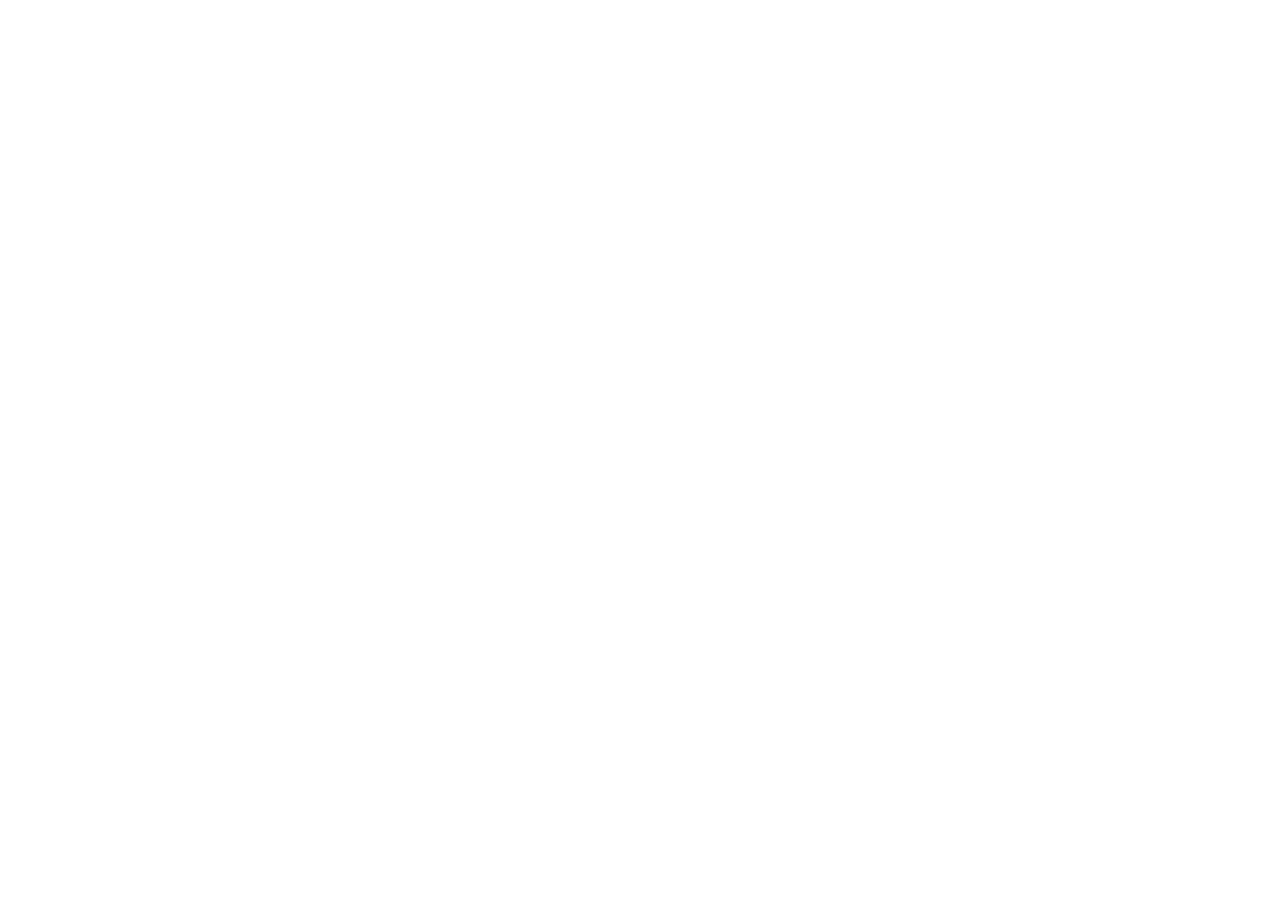
==== calculator/index.html @ fa201610 "Added Boilerplate HTML And Linked External JS, CSS" ====
<!DOCTYPE html>
<html lang="en">
    <head>
        <meta charset="UTF-8">
        <title>Document</title>
        <link rel="stylesheet" href="./styles/index.css">
    </head>
    <body>


    </body>
    <script src="./js/main.js"></script>
</html>
---- calculator/styles/index.css ----
* {
    margin: 0;
    box-sizing: border-box;
    font-family: 'Courier New', Courier, monospace;
}
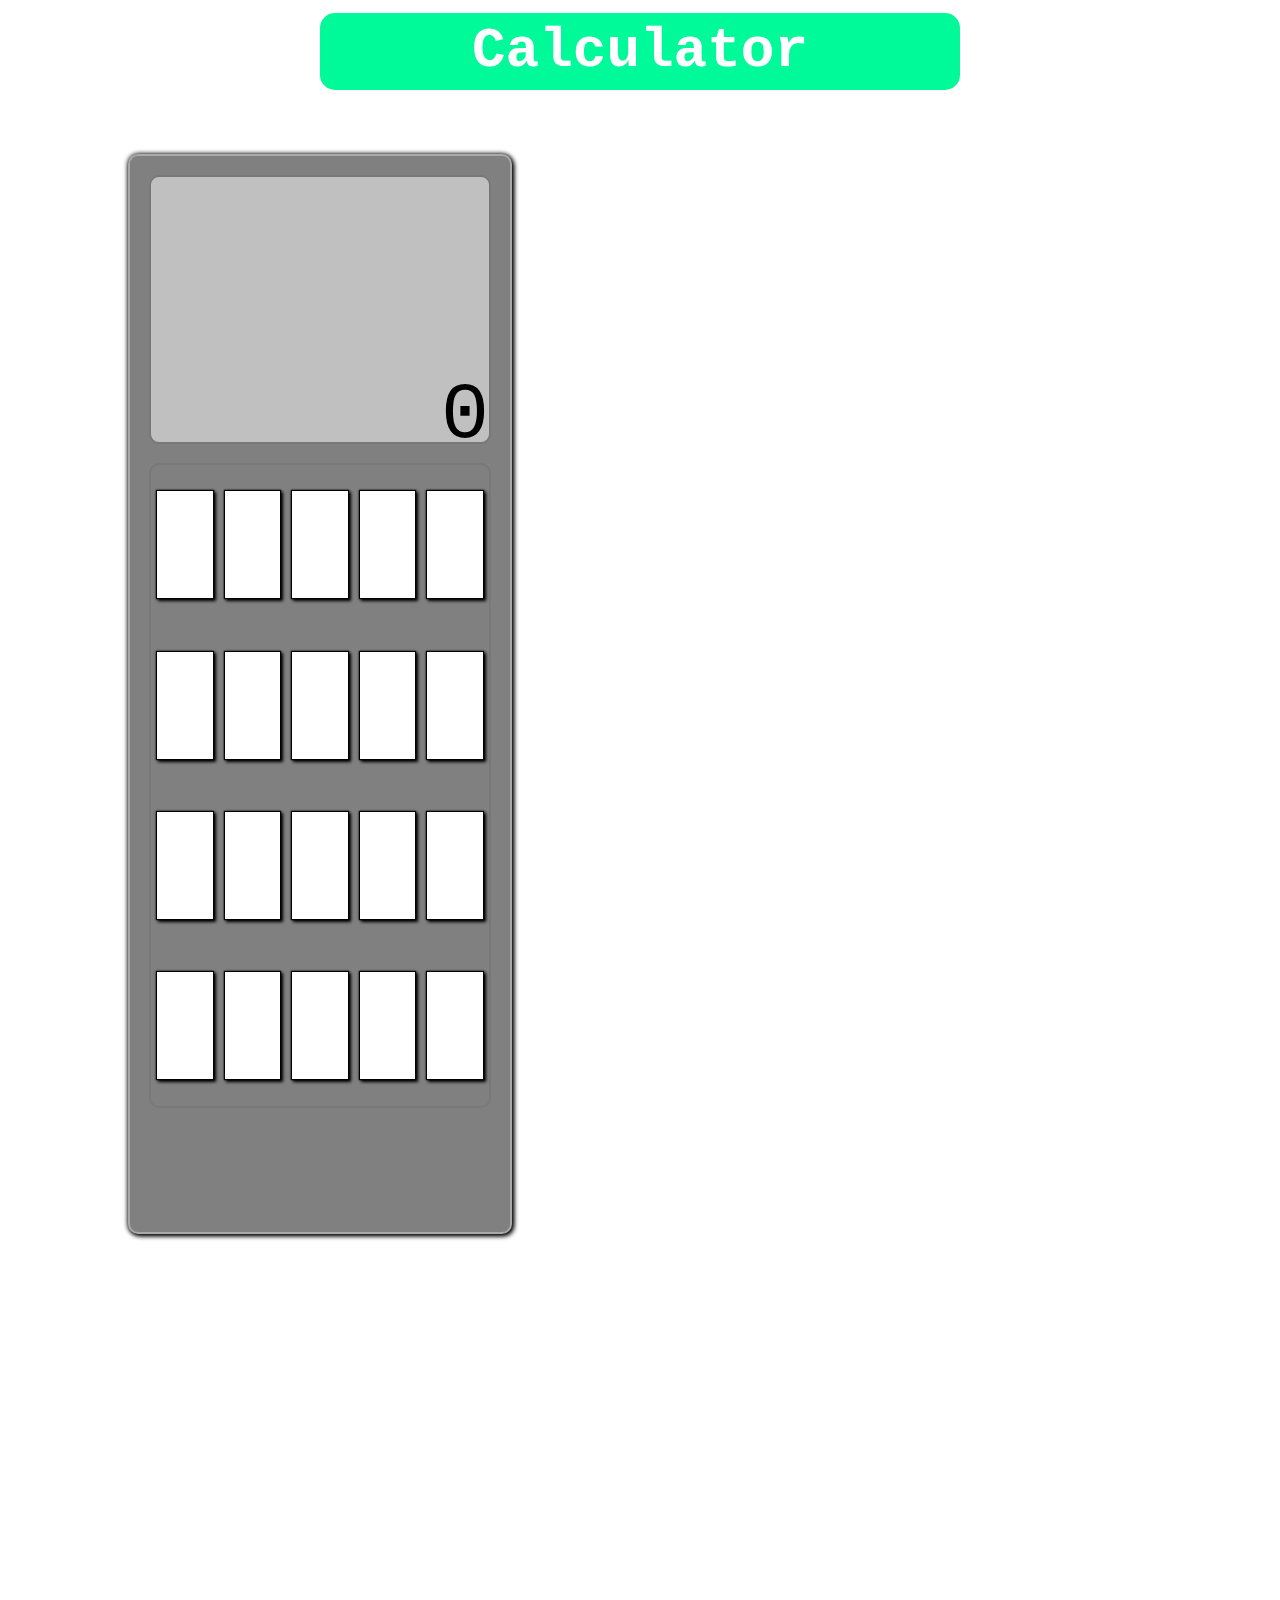
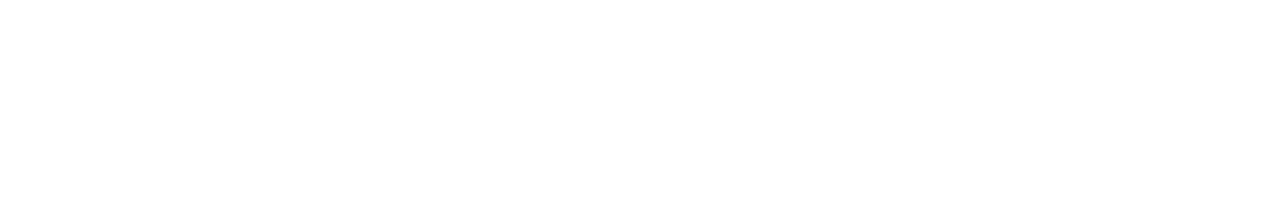
==== commit b729a3ca: "Create Divisions And Style For Calculator Body" ====
--- a/calculator/index.html
+++ b/calculator/index.html
@@ -2,12 +2,41 @@
 <html lang="en">
     <head>
         <meta charset="UTF-8">
-        <title>Document</title>
+        <title>Calculator</title>
         <link rel="stylesheet" href="./styles/index.css">
     </head>
     <body>
 
-
+        <div class="topbar">
+            <h1>Calculator</h1>
+        </div>
+        <div class="calculator">
+            <div class="display">
+                <p>0</p>
+            </div>
+            <div class="buttons">
+                <div class="button"></div>
+                <div class="button"></div>
+                <div class="button"></div>
+                <div class="button"></div>
+                <div class="button"></div>
+                <div class="button"></div>
+                <div class="button"></div>
+                <div class="button"></div>
+                <div class="button"></div>
+                <div class="button"></div>
+                <div class="button"></div>
+                <div class="button"></div>
+                <div class="button"></div>
+                <div class="button"></div>
+                <div class="button"></div>
+                <div class="button"></div>
+                <div class="button"></div>
+                <div class="button"></div>
+                <div class="button"></div>
+                <div class="button"></div>
+            </div>
+        </div>
     </body>
     <script src="./js/main.js"></script>
 </html>
--- a/calculator/styles/index.css
+++ b/calculator/styles/index.css
@@ -2,4 +2,92 @@
     margin: 0;
     box-sizing: border-box;
     font-family: 'Courier New', Courier, monospace;
+}
+
+body {
+
+    height: 200vh;
+}
+
+.topbar {
+    font-size: 1.75rem;
+    text-align: center;
+    color: white;
+
+    margin-top: 1%;
+    margin-bottom: 5%;
+    margin-left: 25%;
+    cursor: default;
+    width: 50%;
+}
+
+.topbar h1 {
+    background-color: mediumspringgreen;
+    border-radius: 15px;
+    padding: 1% 0;
+}
+
+.calculator {
+
+    width: 30%;
+    height: 60%;
+
+    margin-left: 10%;
+
+    background-color: gray;
+    border-radius: 10px;
+    border: 2px solid darkgray;
+    box-shadow: 0px 0px 5px black, 2px 2px 5px black;
+}
+
+.display {
+
+    width: 90%;
+    height: 25%;
+
+    margin-top: 5%;
+    margin-left: 5%;
+
+    background-color: silver;
+    border-radius: 10px;
+    border: 2px solid #787878;
+
+    display: flex;
+    align-items: flex-end;
+    justify-content: flex-end;
+    font-size: 5rem;
+    line-height: 65%;
+    vertical-align: 65%;
+}
+
+.buttons {
+
+    width: 90%;
+    height: 60%;
+
+    margin-top: 5%;
+    margin-left: 5%;
+
+    border: 2px solid #787878;
+    border-radius: 10px;
+
+    display: flex;
+    flex-wrap: wrap;
+    justify-content: space-around;
+    align-content: space-around;
+}
+
+.button {
+
+    width: 17%;
+    height: 17%;
+    background-color: white;
+    border: 1px solid black;
+
+    box-shadow: 0px 0px 2px black, 2px 2px 3px black;
+}
+
+.button:hover {
+
+    box-shadow: 0px 0px 2px black;
 }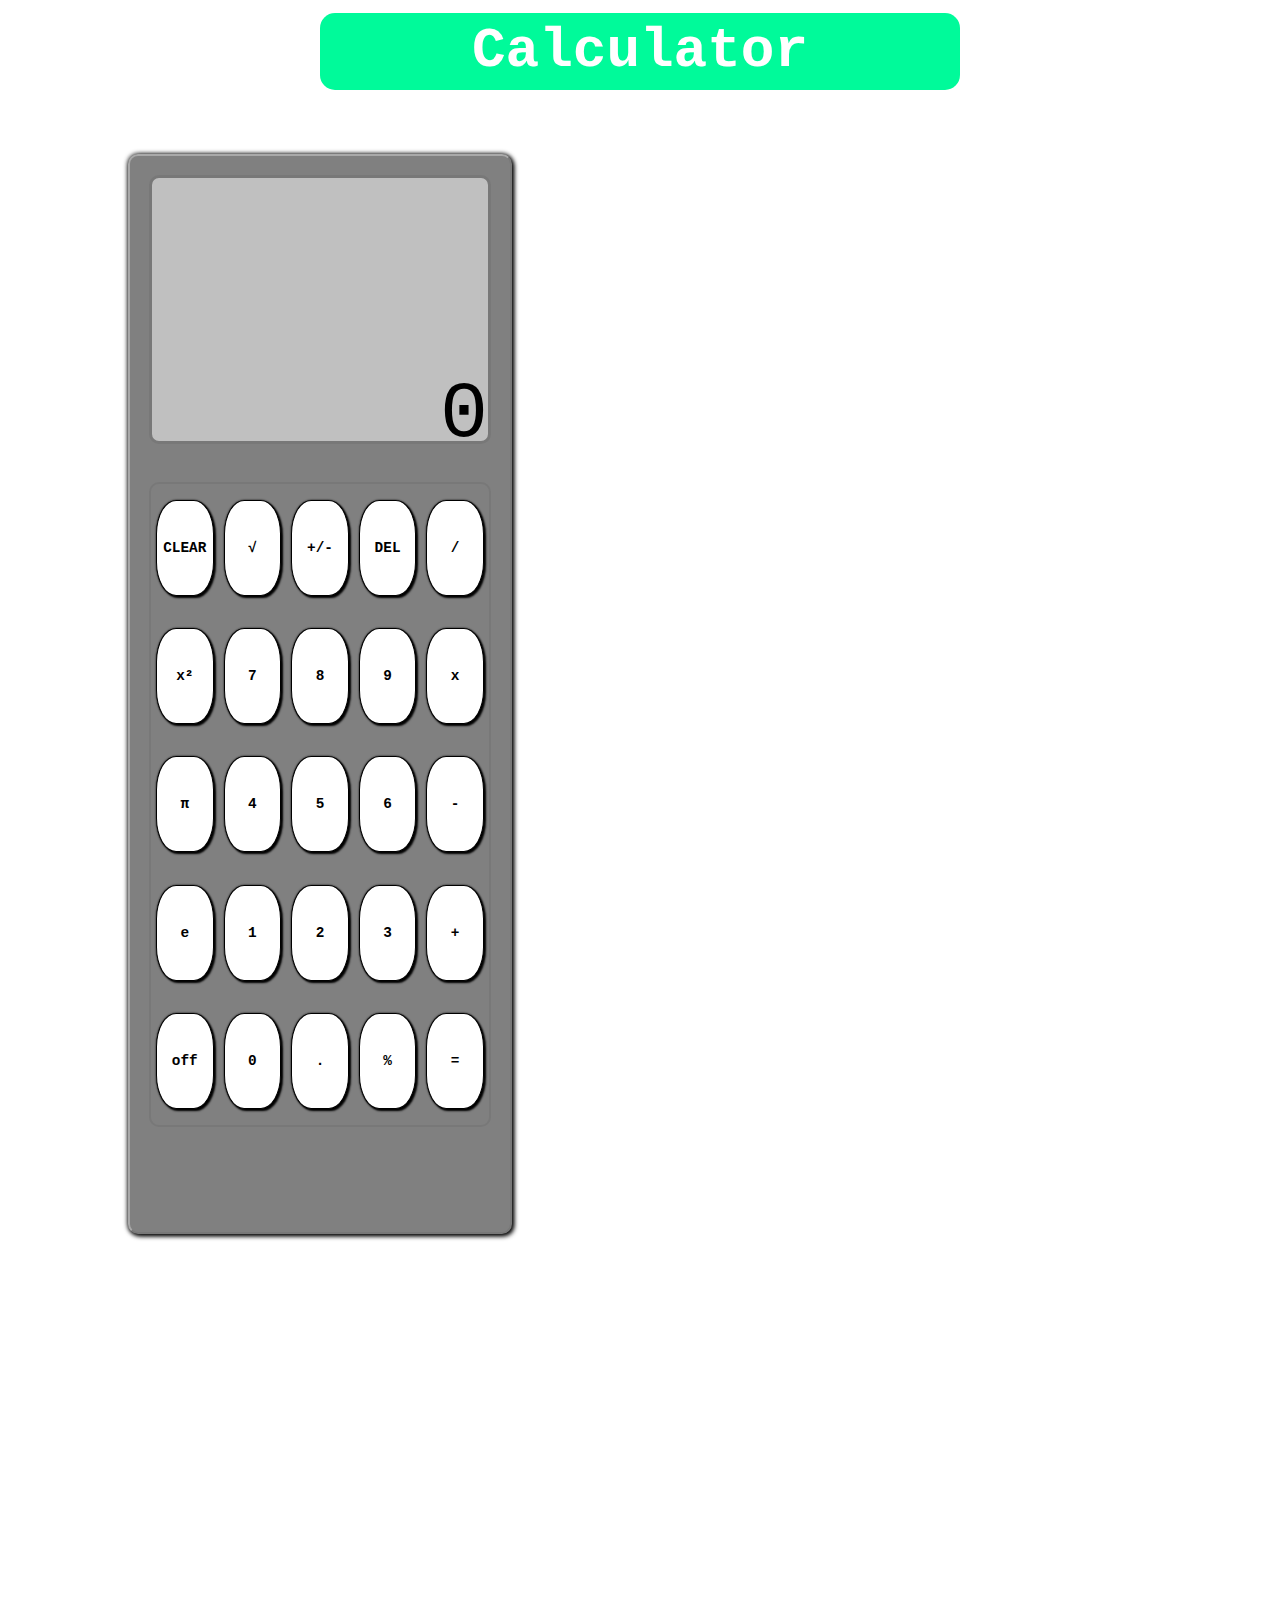
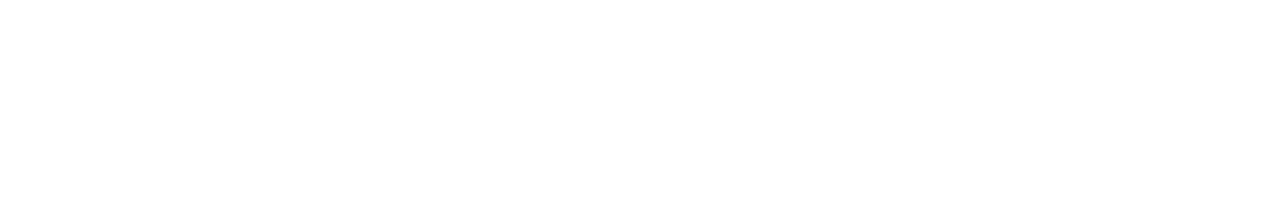
==== commit 04f70a51: "Layout and ID'd Calculator Buttons" ====
--- a/calculator/index.html
+++ b/calculator/index.html
@@ -15,26 +15,31 @@
                 <p>0</p>
             </div>
             <div class="buttons">
-                <div class="button"></div>
-                <div class="button"></div>
-                <div class="button"></div>
-                <div class="button"></div>
-                <div class="button"></div>
-                <div class="button"></div>
-                <div class="button"></div>
-                <div class="button"></div>
-                <div class="button"></div>
-                <div class="button"></div>
-                <div class="button"></div>
-                <div class="button"></div>
-                <div class="button"></div>
-                <div class="button"></div>
-                <div class="button"></div>
-                <div class="button"></div>
-                <div class="button"></div>
-                <div class="button"></div>
-                <div class="button"></div>
-                <div class="button"></div>
+                <div class="button" id="clear">CLEAR</div>
+                <div class="button" id="sqrt">√</div>
+                <div class="button" id="negpos">+/-</div>
+                <div class="button" id="del">DEL</div>
+                <div class="button" id="divide">/</div>
+                <div class="button" id="square">x²</div>
+                <div class="button" id="seven">7</div>
+                <div class="button" id="eight">8</div>
+                <div class="button" id="nine">9</div>
+                <div class="button" id="multiply">x</div>
+                <div class="button" id="pi">π</div>
+                <div class="button" id="four">4</div>
+                <div class="button" id="five">5</div>
+                <div class="button" id="six">6</div>
+                <div class="button" id="minus">-</div>
+                <div class="button" id="e">e</div>
+                <div class="button" id="one">1</div>
+                <div class="button" id="two">2</div>
+                <div class="button" id="three">3</div>
+                <div class="button" id="plus">+</div>
+                <div class="button" id="off">off</div>
+                <div class="button" id="zero">0</div>
+                <div class="button" id="decimal">.</div>
+                <div class="button" id="percent">%</div>
+                <div class="button" id="equals">=</div>
             </div>
         </div>
     </body>
--- a/calculator/styles/index.css
+++ b/calculator/styles/index.css
@@ -35,9 +35,13 @@
     margin-left: 10%;
 
     background-color: gray;
+    box-shadow: 0px 0px 5px black, 2px 2px 5px black;
+
     border-radius: 10px;
-    border: 2px solid darkgray;
-    box-shadow: 0px 0px 5px black, 2px 2px 5px black;
+    border-top: 2px solid darkgray;
+    border-left: 2px solid darkgray;
+    border-bottom: 2px solid #787878;
+    border-right: 2px solid #787878;
 }
 
 .display {
@@ -50,7 +54,7 @@
 
     background-color: silver;
     border-radius: 10px;
-    border: 2px solid #787878;
+    border: 3px solid #787878;
 
     display: flex;
     align-items: flex-end;
@@ -65,7 +69,7 @@
     width: 90%;
     height: 60%;
 
-    margin-top: 5%;
+    margin-top: 10%;
     margin-left: 5%;
 
     border: 2px solid #787878;
@@ -80,11 +84,19 @@
 .button {
 
     width: 17%;
-    height: 17%;
+    height: 15%;
     background-color: white;
+
     border: 1px solid black;
+    border-radius: 35%;
 
-    box-shadow: 0px 0px 2px black, 2px 2px 3px black;
+    box-shadow: 0px 0px 2px black, 2px 2px 2px black;
+
+    display: flex;
+    justify-content: center;
+    align-items: center;
+    font-size: .9rem;
+    font-weight: 900;
 }
 
 .button:hover {
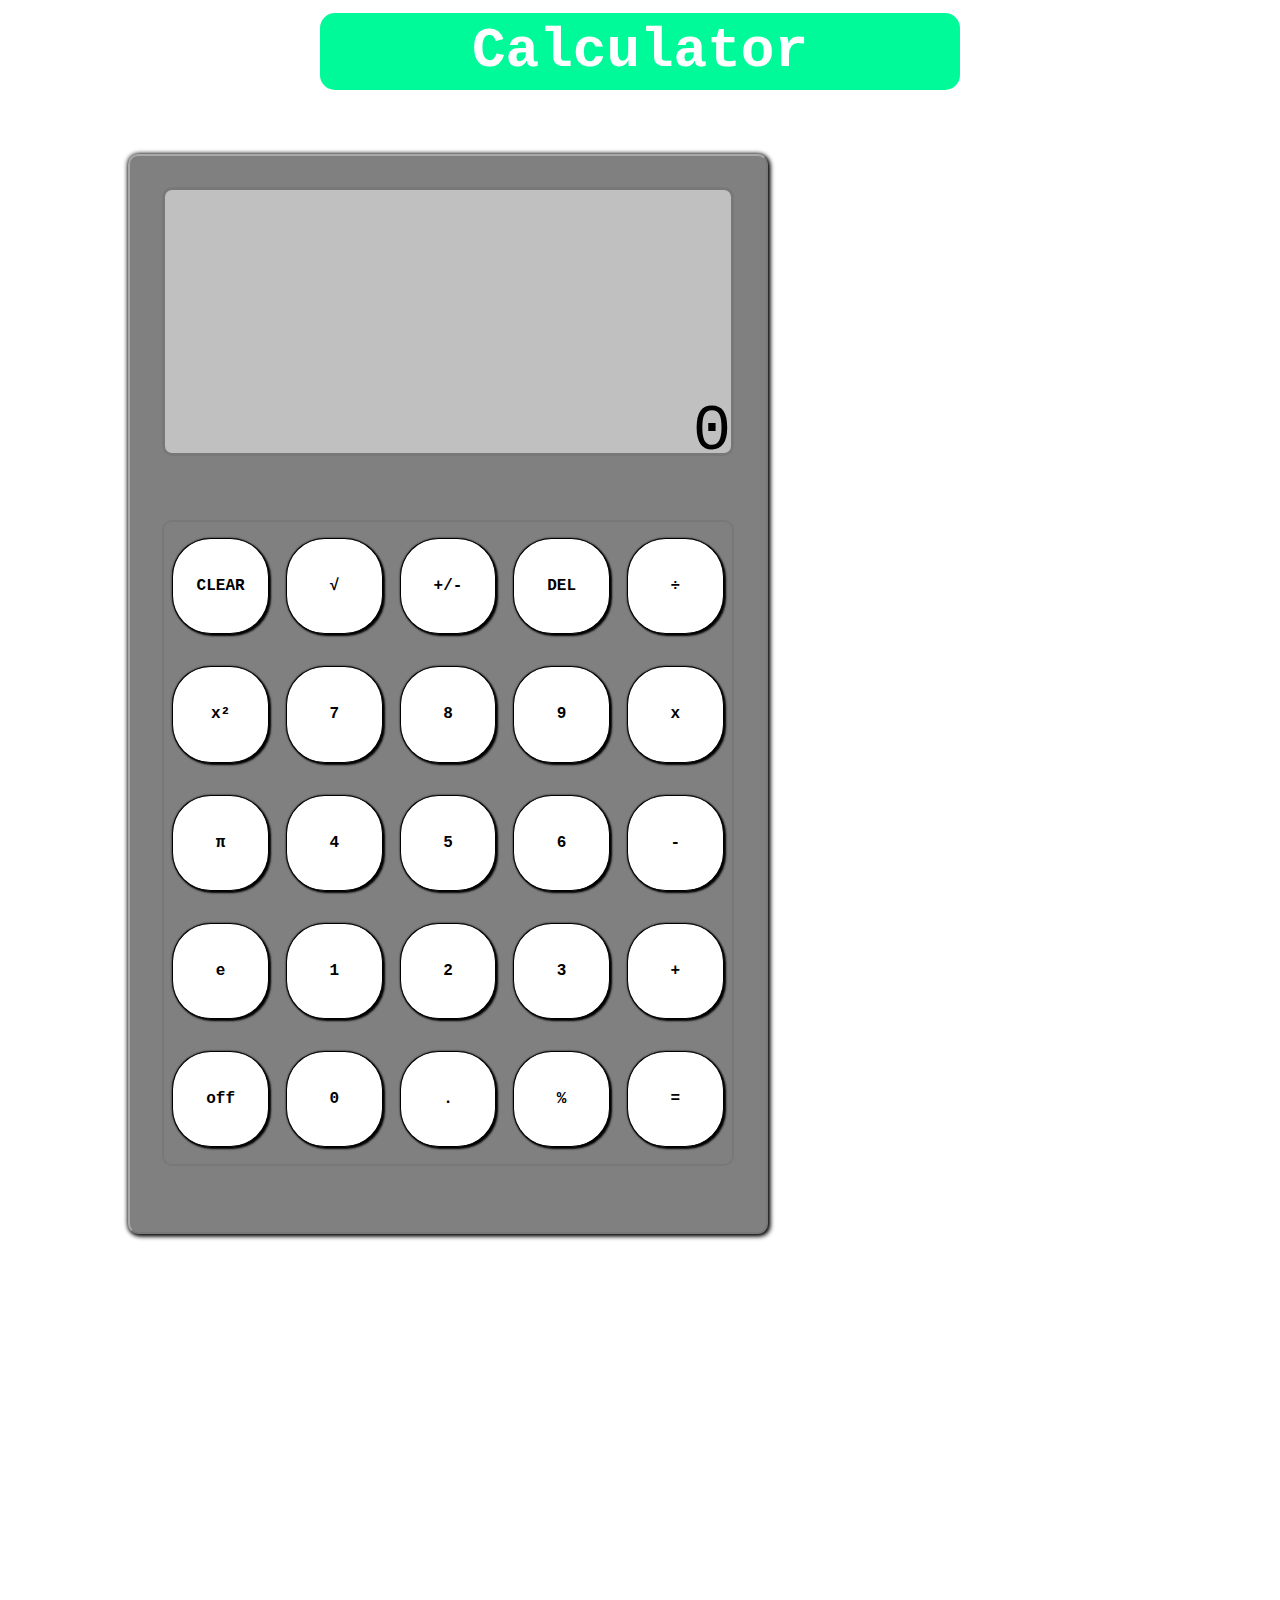
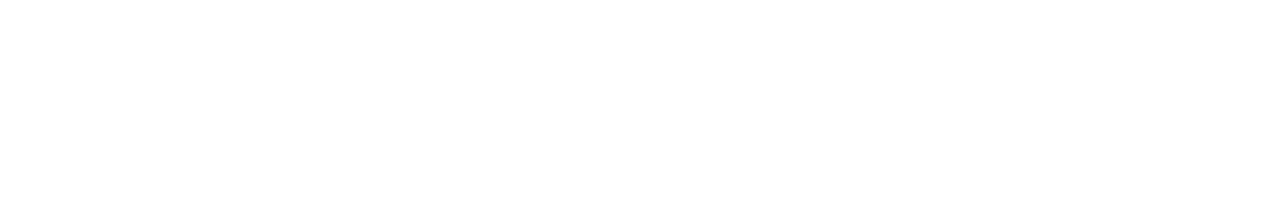
==== commit 77c85061: "Created Some Empty Functions And Logic For Calc" ====
--- a/calculator/index.html
+++ b/calculator/index.html
@@ -15,31 +15,31 @@
                 <p>0</p>
             </div>
             <div class="buttons">
-                <div class="button" id="clear">CLEAR</div>
-                <div class="button" id="sqrt">√</div>
-                <div class="button" id="negpos">+/-</div>
-                <div class="button" id="del">DEL</div>
-                <div class="button" id="divide">/</div>
-                <div class="button" id="square">x²</div>
-                <div class="button" id="seven">7</div>
-                <div class="button" id="eight">8</div>
-                <div class="button" id="nine">9</div>
-                <div class="button" id="multiply">x</div>
-                <div class="button" id="pi">π</div>
-                <div class="button" id="four">4</div>
-                <div class="button" id="five">5</div>
-                <div class="button" id="six">6</div>
-                <div class="button" id="minus">-</div>
-                <div class="button" id="e">e</div>
-                <div class="button" id="one">1</div>
-                <div class="button" id="two">2</div>
-                <div class="button" id="three">3</div>
-                <div class="button" id="plus">+</div>
-                <div class="button" id="off">off</div>
-                <div class="button" id="zero">0</div>
-                <div class="button" id="decimal">.</div>
-                <div class="button" id="percent">%</div>
-                <div class="button" id="equals">=</div>
+                <div class="button" id="clear" onclick="sendInput(-1)">CLEAR</div>
+                <div class="button" id="sqrt" onclick="sendInput(-2)">√</div>
+                <div class="button" id="negpos" onclick="sendInput(-3)">+/-</div>
+                <div class="button" id="del" onclick="sendInput(-4)">DEL</div>
+                <div class="button" id="divide" onclick="sendInput(13)">÷</div>
+                <div class="button" id="square" onclick="sendInput(-5)">x²</div>
+                <div class="button" id="seven" onclick="sendInput(7)">7</div>
+                <div class="button" id="eight" onclick="sendInput(8)">8</div>
+                <div class="button" id="nine" onclick="sendInput(9)">9</div>
+                <div class="button" id="multiply" onclick="sendInput(12)">x</div>
+                <div class="button" id="pi" onclick="sendInput(3.14)">π</div>
+                <div class="button" id="four" onclick="sendInput(4)">4</div>
+                <div class="button" id="five" onclick="sendInput(5)">5</div>
+                <div class="button" id="six" onclick="sendInput(6)">6</div>
+                <div class="button" id="minus" onclick="sendInput(11)">-</div>
+                <div class="button" id="e" onclick="sendInput(2.71828)">e</div>
+                <div class="button" id="one" onclick="sendInput(1)">1</div>
+                <div class="button" id="two" onclick="sendInput(2)">2</div>
+                <div class="button" id="three" onclick="sendInput(3)">3</div>
+                <div class="button" id="plus" onclick="sendInput(10)">+</div>
+                <div class="button" id="off" onclick="sendInput(-6)">off</div>
+                <div class="button" id="zero" onclick="sendInput(0)">0</div>
+                <div class="button" id="decimal" onclick="sendInput(50)">.</div>
+                <div class="button" id="percent" onclick="sendInput(-7)">%</div>
+                <div class="button" id="equals" onclick="sendInput(-8)">=</div>
             </div>
         </div>
     </body>
--- a/calculator/styles/index.css
+++ b/calculator/styles/index.css
@@ -28,8 +28,7 @@
 }
 
 .calculator {
-
-    width: 30%;
+    width: 50%;
     height: 60%;
 
     margin-left: 10%;
@@ -45,6 +44,8 @@
 }
 
 .display {
+    overflow-y: hidden;
+    overflow-x: auto;
 
     width: 90%;
     height: 25%;
@@ -59,7 +60,7 @@
     display: flex;
     align-items: flex-end;
     justify-content: flex-end;
-    font-size: 5rem;
+    font-size: 4rem;
     line-height: 65%;
     vertical-align: 65%;
 }
@@ -88,15 +89,15 @@
     background-color: white;
 
     border: 1px solid black;
-    border-radius: 35%;
+    border-radius: 40%;
 
     box-shadow: 0px 0px 2px black, 2px 2px 2px black;
 
     display: flex;
     justify-content: center;
     align-items: center;
-    font-size: .9rem;
     font-weight: 900;
+    cursor: pointer;
 }
 
 .button:hover {
